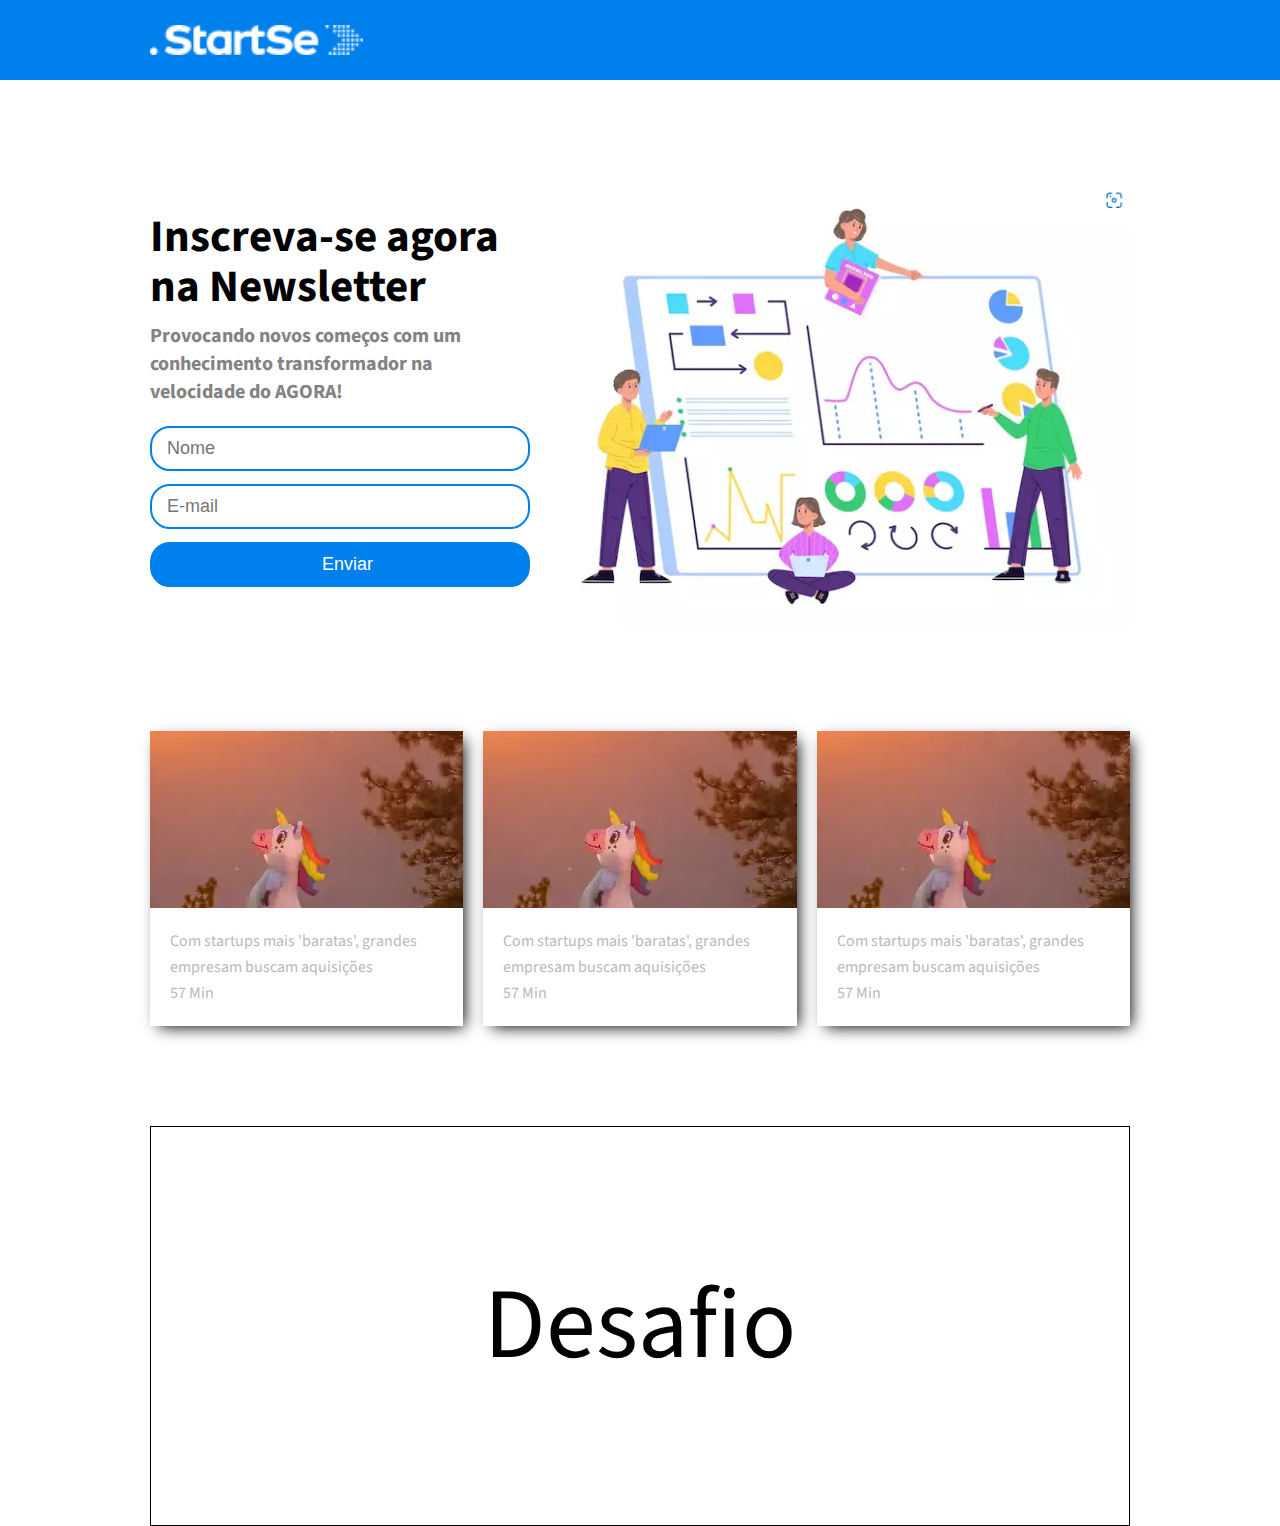
==== index.html @ cdc498ba "first commit" ====
<!DOCTYPE html>
<html lang="pt-br">
    <head>
        <meta charset="UTF-8">
        <meta http-equiv="X-UA-Compatible" content="IE=edge" />
        <meta name="viewport" content="width=devide-width, initial-scale=1.0" />
        <title>StartSe</title>
        <link rel="icon" type="image/x-icon" href="IMAGEM/favicon.ico" />
        <link rel="stylesheet" href="CSS/style.css" />
        <link rel="stylesheet" href="CSS/responsive.css" />
    </head>

    <body>   
        <header>
            <div class="container">
                <img src="IMAGEM/image.png" alt="logo"/>
                <div class="menu-section">
                    <div class="container-menu">
                        <input type="checkbox" id="checkbox-menu"/>
                        <label class="menu-button-container" for="checkbox-menu">
                            <span></span>
                            <span></span>
                            <span></span>
                        </label>
                        <nav>
                            <ul>
                                <li>
                                    <a href="#">Home</a>
                                </li>
                                <li>
                                    <a href="#">Artigos</a>
                                </li>
                                <li>
                                    <a href="#">Contato</a>
                                </li>
                            </ul>
                        </nav>
                    </div>    
                </div>
            </div>
        </header> 

        <main>
            <div class="container-main">
                <div>
                    <h2><span>Inscreva-se agora</span></h2>
                    <h2>na Newsletter</h2>
                    <h3>Provocando novos começos com um conhecimento transformador na velocidade do AGORA!</h3>
                    <form>
                        <input type="text" placeholder="Nome" />
                        <input type="email" placeholder="E-mail" />
                        <input type="submit" value="Enviar" />
                    </form>
                </div>
                <img src="IMAGEM/register.png" alt="">
            </div>
        </main>        
        <Section class="cards">
            <div class="card">
                <div class="image">
                    <img src="IMAGEM/unicornio.png" />
                </div>
                <div class="content">
                    <p class="title text--medium">Com startups mais 'baratas', grandes empresam buscam aquisições</p>
                    <div class="info">
                        <p class="text--medium"> 57 Min</p>
                    </div>
                </div>    
            </div>
            <div class="card">
                <div class="image">
                    <img src="IMAGEM/unicornio.png" />
                </div>
                <div class="content">
                    <p class="title text--medium">Com startups mais 'baratas', grandes empresam buscam aquisições</p>
                    <div class="info">
                        <p class="text--medium"> 57 Min</p>
                    </div>
                </div>    
            </div>
            <div class="card">
                <div class="image">
                    <img src="IMAGEM/unicornio.png" />
                </div>
                <div class="content">
                    <p class="title text--medium">Com startups mais 'baratas', grandes empresam buscam aquisições</p>
                    <div class="info">
                        <p class="text--medium"> 57 Min</p>
                    </div>
                </div>    
            </div>
        </Section>

        <section id="form">
            <div class="desafio">Desafio</div>
        </section>
    </body>
</html>
---- CSS/style.css ----
@import url('https://fonts.googleapis.com/css2?family=Source+Sans+Pro:ital,wght@0,300;0,400;0,700;1,400&display=swap');
*{
    box-sizing: border-box;
    margin: 0;
    padding: 0;
    outline: 0;
}

html,
body {
    height: 100vh;
    font-family: 'Source Sans Pro', 'Times New Roman';
    text-rendering: optimizeLegibility;
    -webkit-font-smoothing: antialiased;
}

/*HEADER*/
header {
    background-color: #0080ed;
}

header .container {
    display: flex;
    align-items: center;
    justify-content: space-between;
    max-width: 980px;
    height: 80px;
    margin: auto;
}

header nav ul {
    display: flex;
}

header nav ul li {
    list-style: none;
}

header nav ul li a {
    text-decoration: none;
    color: white;
    text-transform: uppercase;
    font-size: 18px;
    padding: 24px;
    transition: all 250ms linear 0s;
}

header nav ul li a:hover {
    background: rgba(255,255,255,0.15);
}

header .container img {
    height: 30px;
}

/*MAIN*/

main {
    margin-bottom: 100px;
}

main .container-main {
    display: flex;
    align-items: center;
    justify-content: space-between;
    max-width: 980px;
    margin: 100px auto 0px auto;
}

h2 {
    color: rgb(0, 0, 0);
    font-size: 45px;
    line-height: 50px;
    font-weight: bold;
}

h3 {
    color: rgb(131,131,131);
    font-size: 20px;
    line-height: 28px;
    margin: 10px 0;
}

form {
    margin-top: 20px;
}

form input {
    width: 380px;
    padding-left: 15px;
    font-size: 18px;
    height: 45px;
    margin-bottom: 13px;
    border-radius: 20px;
    border: 2px solid #0080ed;
}

form [type="submit"] {
    background-color: #0080ed;
    color: white;
}

form [type="submit"]:hover {
    cursor: pointer;
}

main .container-main img {
    width: 600px;
}

/*CARDS*/

.cards {
    width: 90%;
    max-width: 980px;
    margin: auto;
    display: grid;
    grid-template-columns: repeat(auto-fit, minmax(250px, 1fr));
    grid-gap: 20px;
}

.text--medium {
    font-size: 16px;
    line-height: 26px;
    font-weight: 400;
    color: rgb(187,185,185);
}

.card{
    display: flex;
    flex-direction: column;
    cursor: pointer;
    box-shadow: 5px 5px 15px -4px black;
    transition: all 0.3s ease 0s;
}

.card:hover {
    transform: translateY(-7px);
}

.image {
    width: 100%;
    padding-top: 56.25%;
    overflow: hidden;
    position: relative;
}

.image img {
    position: absolute;
    border-radius: 10px;
    top: 50%;
    left: 50%;
    transform: translate(-50%, -50%);
}

.content {
    margin: 20px;
}

.title {
    margin-bottom: 0px;
}

.desafio {
    font-size: 100px;
    display: flex;
    justify-content: center;
    height: 400px;
    align-items: center;
    border: 1px solid black;
    margin: 100px auto;    
    max-width: 980px;
}
---- CSS/responsive.css ----
@media (max-width: 1000px) {
    main .container-main div{
        margin: auto;
    }

    main .container-main img{
        display: none;
    }

    h2 {
        margin-left: 50px;
    }

    div h3 {
        margin-left: 50px;
    }

    form{
        display: flex;
        align-items: center;
        width: 100%;
        padding-top: 30px;
        text-align: center;
        flex-direction: column;
    }

    input {
        margin: 12px;
    }
}

@media (min-height: 631px) {
    .container-menu {
        display: none;
    }
}
@media (max-width: 1000px) {
    .container {
        padding: 0px 20px;
    }
}
@media (max-width: 630px) {
    nav {
        display: none;
    }

    main .container-menu img{
        display: none;
    }

    .container-menu{
        height: 100%;
        display: flex;
        align-items: center;
        justify-content: center;
    }

    #checkbox-menu {
        position: absolute;
        opacity: 0;
    }

    label{
        cursor: pointer;
        position: relative;
        display: block;
        height: 22px;
        width: 30px;
    }

    label span{
        position: absolute;
        display: block;
        height: 5px;
        width: 100%;
        background: white;
        border-radius: 30px;
        transition: 0.25s ease-in-out;
    }

    label span:nth-child(1) {
        top: 0;
    }

    label span:nth-child(2) {
        top: 8px;
    }

    label span:nth-child(3) {
        top: 16px;
    }

    #checkbox-menu:checked + label span:nth-child(1) {
        transform: rotate(-45deg);
        top: 8px;
    }

    #checkbox-menu:checked + label span:nth-child(2) {
        opacity: 0;
    }

    #checkbox-menu:checked + label span:nth-child(3) {
        transform: rotate(45deg);
        top: 8px;
    }


}
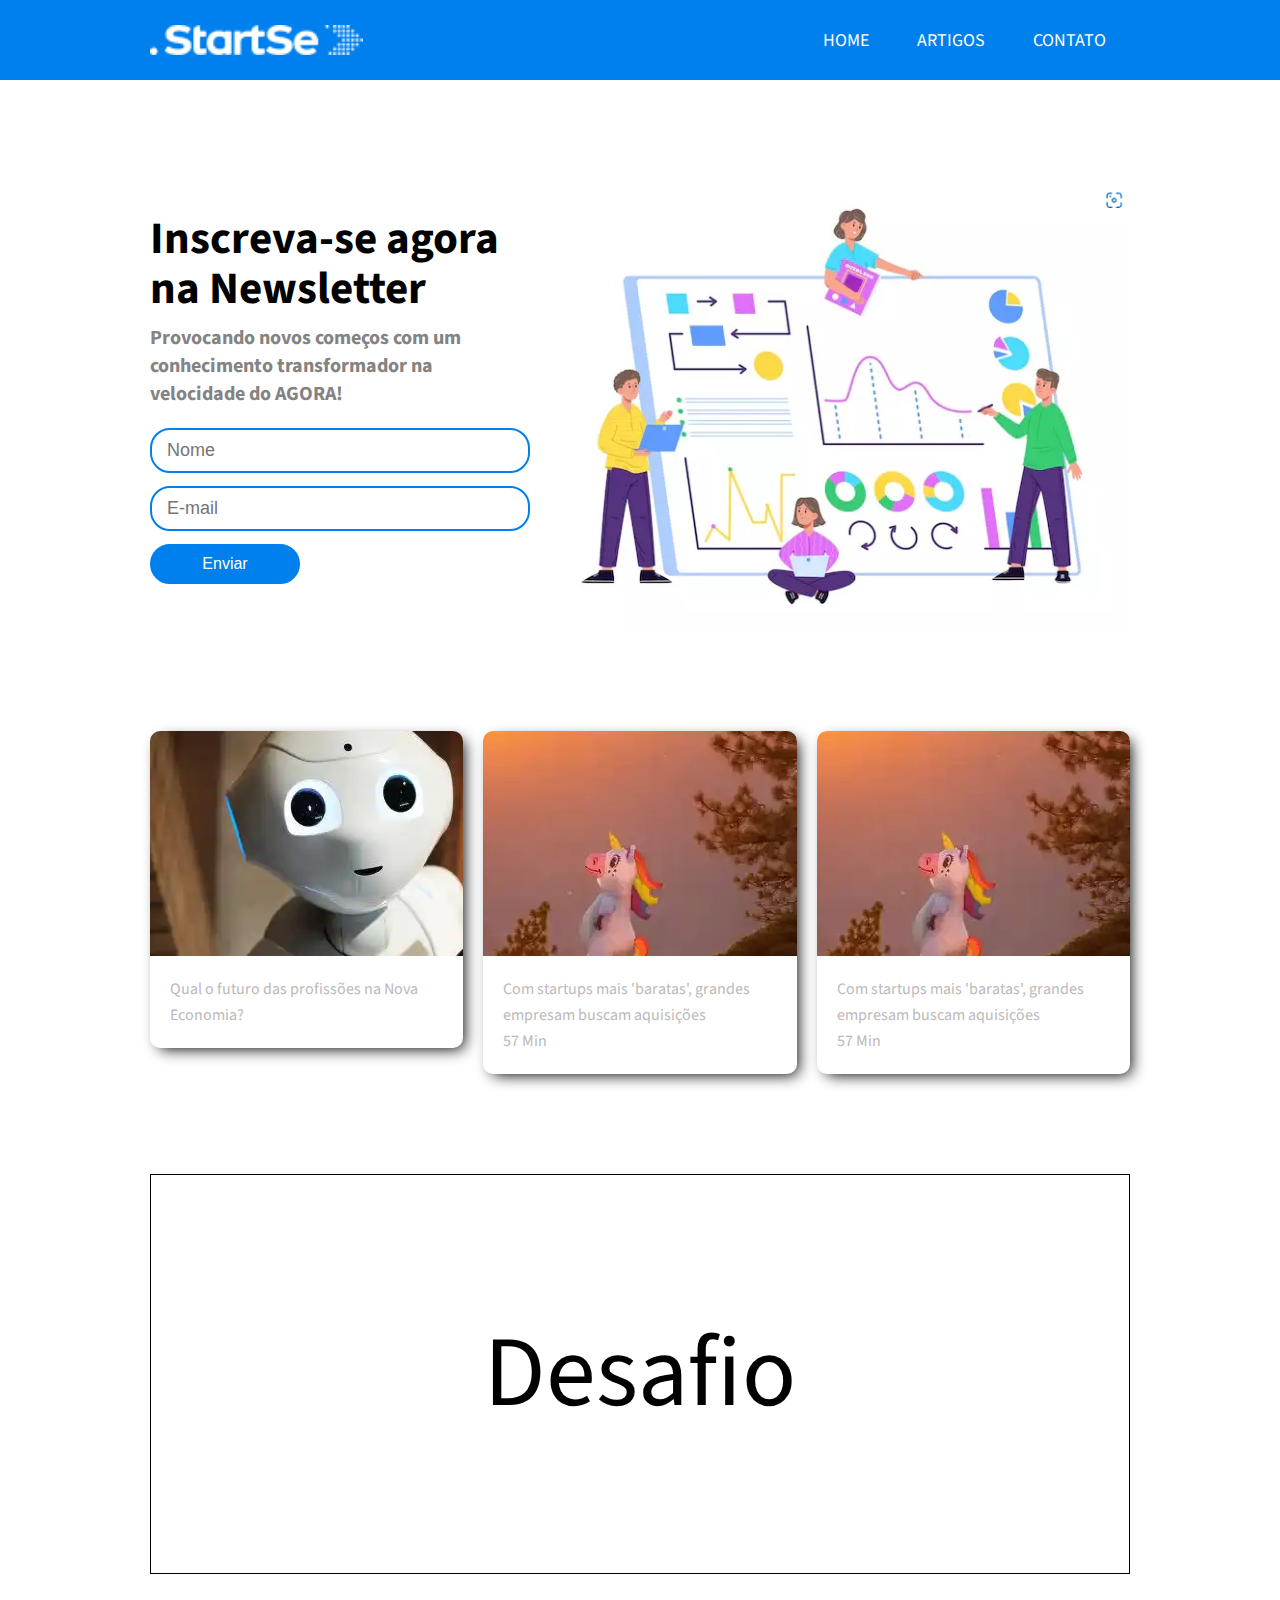
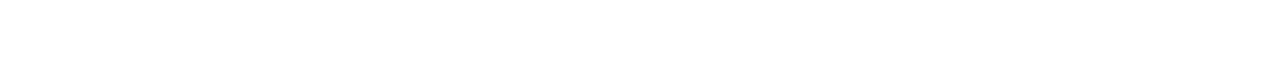
==== commit 9a97a237: "implementa menu" ====
--- a/index.html
+++ b/index.html
@@ -3,7 +3,7 @@
     <head>
         <meta charset="UTF-8">
         <meta http-equiv="X-UA-Compatible" content="IE=edge" />
-        <meta name="viewport" content="width=devide-width, initial-scale=1.0" />
+        <meta name="viewport" content="width=device-width, initial-scale=1.0" />
         <title>StartSe</title>
         <link rel="icon" type="image/x-icon" href="IMAGEM/favicon.ico" />
         <link rel="stylesheet" href="CSS/style.css" />
@@ -18,20 +18,20 @@
                     <div class="container-menu">
                         <input type="checkbox" id="checkbox-menu"/>
                         <label class="menu-button-container" for="checkbox-menu">
-                            <span></span>
+                            <span></span><!--opção-->
                             <span></span>
                             <span></span>
                         </label>
                         <nav>
-                            <ul>
+                            <ul class="menu">
                                 <li>
-                                    <a href="#">Home</a>
+                                    <a href="#Home">Home</a>
                                 </li>
                                 <li>
-                                    <a href="#">Artigos</a>
+                                    <a href="#artigos">Artigos</a>
                                 </li>
                                 <li>
-                                    <a href="#">Contato</a>
+                                    <a href="#form">Contato</a>
                                 </li>
                             </ul>
                         </nav>
@@ -40,7 +40,7 @@
             </div>
         </header> 
 
-        <main>
+        <main id="home">
             <div class="container-main">
                 <div>
                     <h2><span>Inscreva-se agora</span></h2>
@@ -55,18 +55,20 @@
                 <img src="IMAGEM/register.png" alt="">
             </div>
         </main>        
-        <Section class="cards">
-            <div class="card">
-                <div class="image">
-                    <img src="IMAGEM/unicornio.png" />
+        <Section id="artigos" class="cards">
+            <a href="artigos/futuro/futuro.html">
+                <div class="card">
+                    <div class="image">
+                        <img src="IMAGEM/futuro.webp" />
+                    </div>
+                    <div class="content">
+                        <p class="title text--medium">Qual o futuro das profissões na Nova Economia?</p>
+                        <div class="info">
+                            <p class="text--medium"></p>
+                        </div>
+                    </div>    
                 </div>
-                <div class="content">
-                    <p class="title text--medium">Com startups mais 'baratas', grandes empresam buscam aquisições</p>
-                    <div class="info">
-                        <p class="text--medium"> 57 Min</p>
-                    </div>
-                </div>    
-            </div>
+            </a>
             <div class="card">
                 <div class="image">
                     <img src="IMAGEM/unicornio.png" />
--- a/CSS/style.css
+++ b/CSS/style.css
@@ -1,5 +1,5 @@
 @import url('https://fonts.googleapis.com/css2?family=Source+Sans+Pro:ital,wght@0,300;0,400;0,700;1,400&display=swap');
-*{
+* {
     box-sizing: border-box;
     margin: 0;
     padding: 0;
@@ -8,7 +8,6 @@
 
 html,
 body {
-    height: 100vh;
     font-family: 'Source Sans Pro', 'Times New Roman';
     text-rendering: optimizeLegibility;
     -webkit-font-smoothing: antialiased;
@@ -51,6 +50,10 @@
 
 header .container img {
     height: 30px;
+}
+
+#checkbox-menu{
+    display: none;
 }
 
 /*MAIN*/
@@ -98,10 +101,16 @@
 form [type="submit"] {
     background-color: #0080ed;
     color: white;
+    width: 150px;
+    padding-left: 0px;
+    font-size: 16px;
+    height: 40px;
 }
 
 form [type="submit"]:hover {
     cursor: pointer;
+    background-color: rgba(0, 128, 237, 0.75);
+    transform: translateY(-1px);
 }
 
 main .container-main img {
@@ -109,6 +118,10 @@
 }
 
 /*CARDS*/
+
+a {
+    text-decoration: none
+}
 
 .cards {
     width: 90%;
@@ -132,6 +145,7 @@
     cursor: pointer;
     box-shadow: 5px 5px 15px -4px black;
     transition: all 0.3s ease 0s;
+    border-radius: 10px;
 }
 
 .card:hover {
@@ -143,6 +157,8 @@
     padding-top: 56.25%;
     overflow: hidden;
     position: relative;
+    border-radius: 10px 10px 0 0;
+    height: 225px;
 }
 
 .image img {
--- a/CSS/responsive.css
+++ b/CSS/responsive.css
@@ -1,9 +1,9 @@
 @media (max-width: 1000px) {
-    main .container-main div{
+    main .container-main div {
         margin: auto;
     }
 
-    main .container-main img{
+    main .container-main img {
         display: none;
     }
 
@@ -15,7 +15,7 @@
         margin-left: 50px;
     }
 
-    form{
+    form {
         display: flex;
         align-items: center;
         width: 100%;
@@ -29,35 +29,54 @@
     }
 }
 
-@media (min-height: 631px) {
-    .container-menu {
-        display: none;
-    }
-}
 @media (max-width: 1000px) {
     .container {
         padding: 0px 20px;
     }
 }
+
 @media (max-width: 630px) {
-    nav {
-        display: none;
+
+    .menu-button-container {
+        display: flex;
+    }
+    
+    .menu {
+        position: absolute;
+        margin-top: 30px;
+        flex-direction: column;
+        width: 100vw;
+        justify-content: center;
+        align-items: center;
+        left: 100%;
+        transform: translatex(100vw);
+        transition: 0.5s ease transform;
+    }
+    
+    .menu>li {
+        display: flex;
+        justify-content: center;
+        margin: 0;
+        padding: 0px;
+        width: 100%;
+        color: white;
+        background-color: #0080ed;
+        border-radius: 5px;
     }
 
-    main .container-menu img{
-        display: none;
+    .menu>li:not(:last-child) {
+        border-bottom: 1px solid white;
     }
 
-    .container-menu{
-        height: 100%;
-        display: flex;
-        align-items: center;
-        justify-content: center;
+    .menu li a {
+        flex: 1;
+        text-align: center;
     }
 
-    #checkbox-menu {
-        position: absolute;
-        opacity: 0;
+
+    
+    main .container-menu img {
+        display: none;
     }
 
     label{
@@ -68,7 +87,7 @@
         width: 30px;
     }
 
-    label span{
+    label span {
         position: absolute;
         display: block;
         height: 5px;
@@ -104,5 +123,12 @@
         top: 8px;
     }
 
+    nav.menu {
+        width: 100%;
+    }
 
+    #checkbox-menu:checked~nav .menu {
+        transform: translateX(-100vw);
+        transition: 0.5s ease transform;
+    }
 }